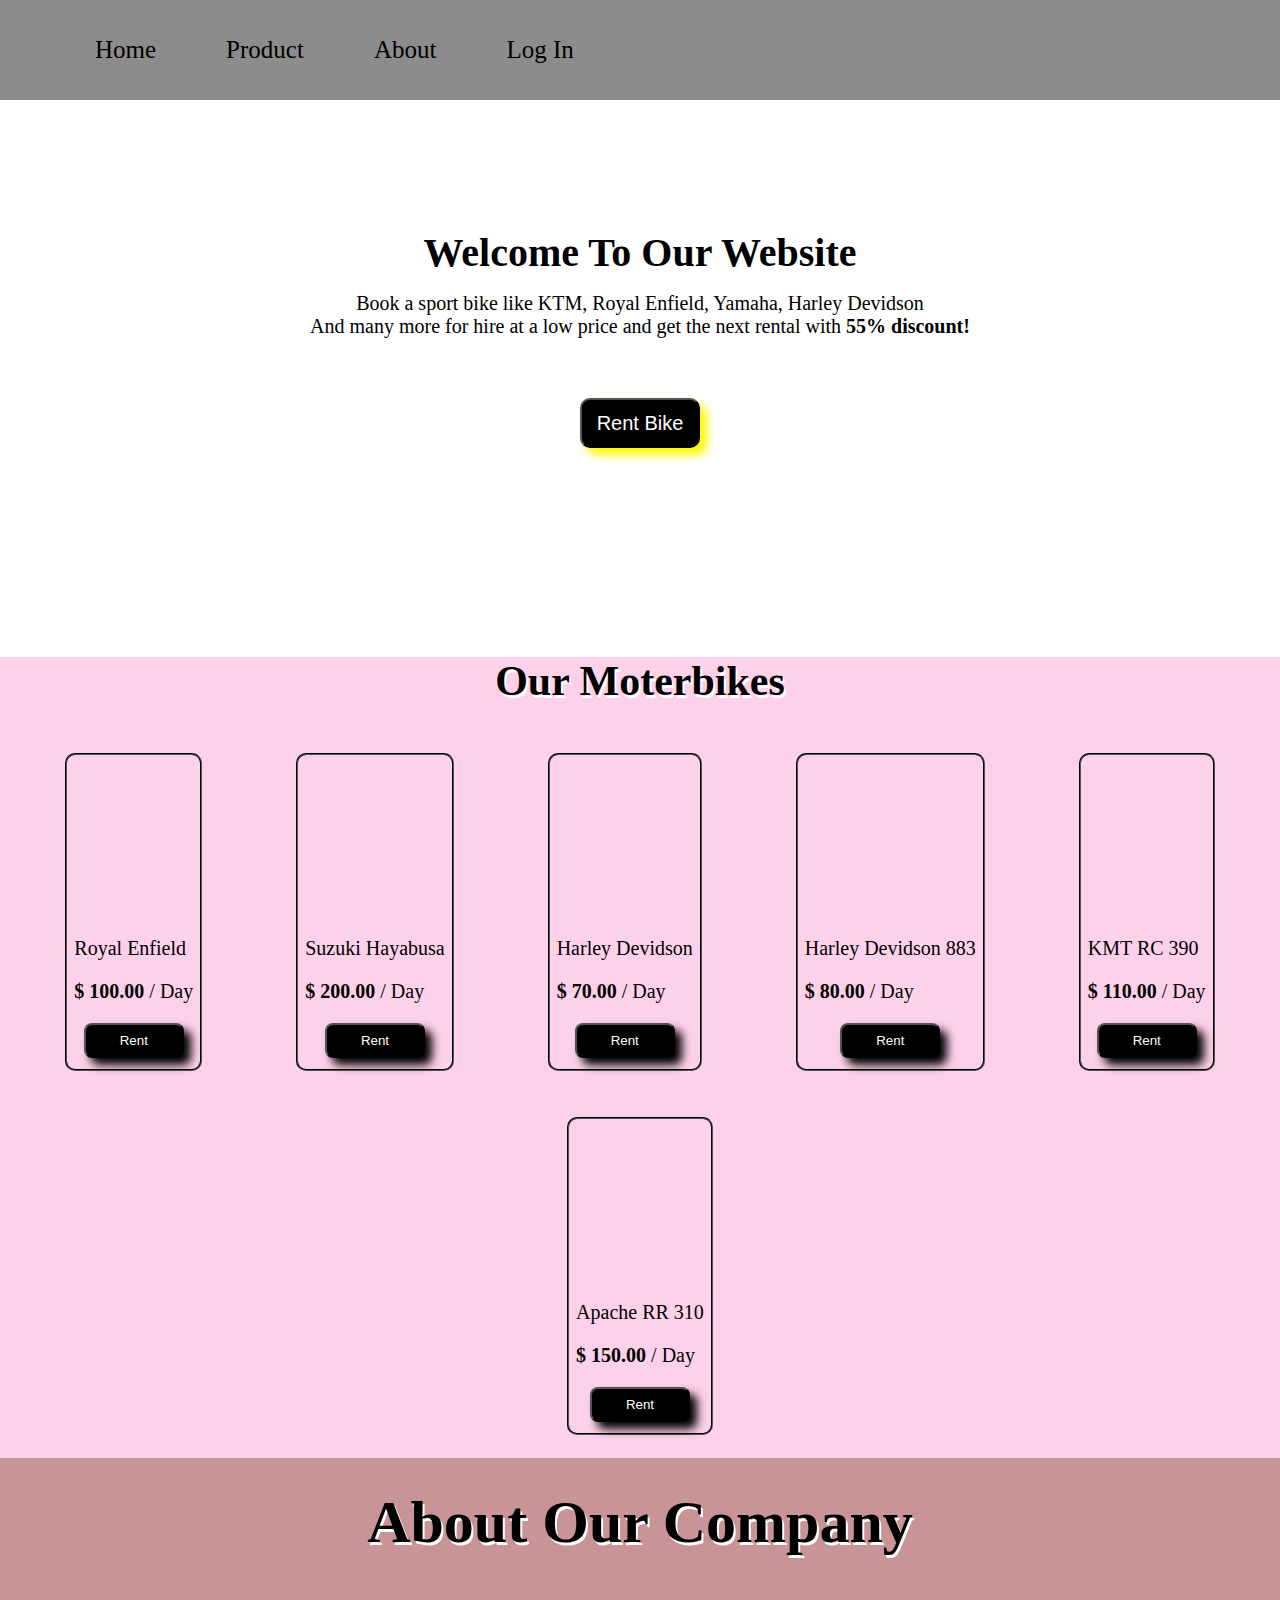
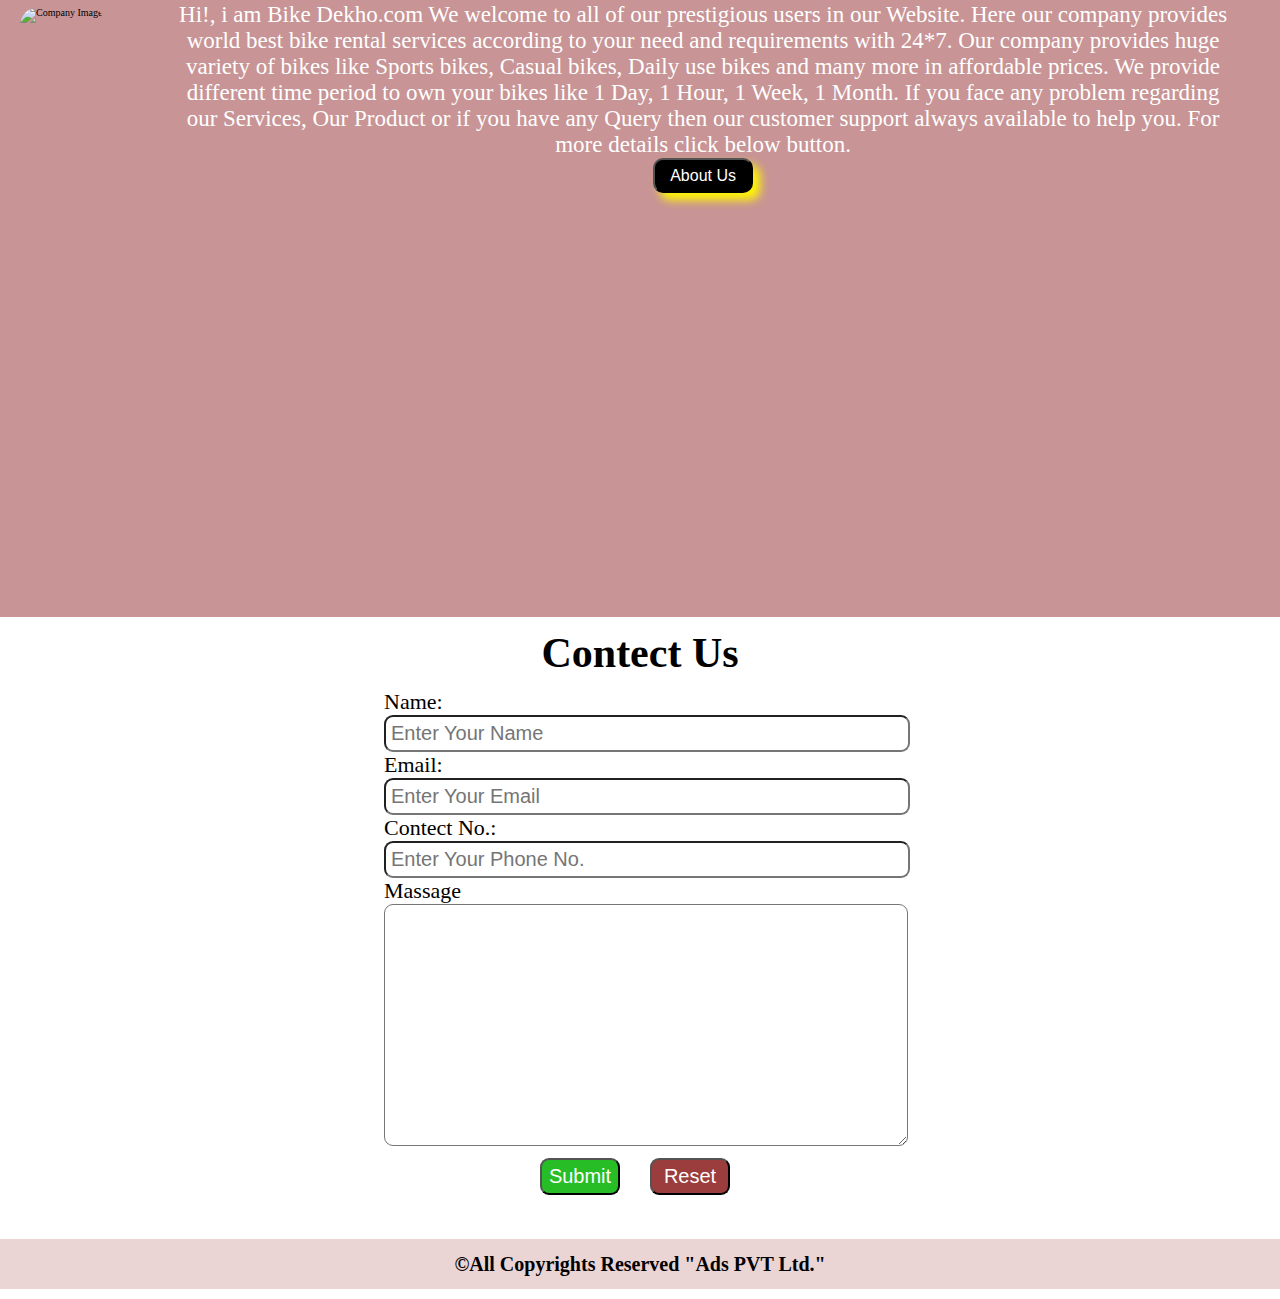
==== index1.html @ 398df595 "Add files via upload" ====
<!DOCTYPE html>
<html lang="en">

<head>
    <meta charset="UTF-8">
    <meta http-equiv="X-UA-Compatible" content="IE=edge">
    <meta name="viewport" content="width=device-width, initial-scale=1.0">
    <link rel="stylesheet" href="/small1.css">
    <link rel="stylesheet" media="screen and (max-width: 770px)" href="/phone.css">
    <title>My Web Page</title>
</head>

<body>
    <!-- Navigation Section -->
    <nav id="navbar">

        <img src="/img/logo image/t_logo1-removebg-preview.png" alt="" class="logo">
        <ul>
            <li class="nav"><a href="#home" id="">Home</a> </li>
            <li class="nav"><a href="#product">Product</a></li>
            <li class="nav"><a href="#about">About</a></li>
            <li class="nav"><a href="#contect">Log In</a></li>
        </ul>
    </nav>


    <!-- Home Section -->

    <section id="home">
        <h1 class="h-primary">Welcome To Our Website</h1>
        <p>Book a sport bike like KTM, Royal Enfield, Yamaha, Harley Devidson <br> And many more for hire at a low price
            and get the next rental with <b>55% discount!</b> </p>

        <button id="btn">Rent Bike</button>
    </section>

    <!-- Product Section -->

    <section id="product">
        <h1 class="p-headding">Our Moterbikes</h1>
        <div id="p-box">
            <div class="box">
                <img src="/img/item image/item1.jpg" alt="" class="box-img">
                <p> Royal Enfield</p>
                <p><b>$ 100.00</b>&nbsp;/&nbsp;Day</p>
                <button class="bbtn">Rent</button>
            </div>


            <div class="box">
                <img src="/img/item image/item2.jpg" alt="" class="box-img">
                <p> Suzuki Hayabusa</p>
                <p><b>$ 200.00</b>&nbsp;/&nbsp;Day</p>
                <button class="bbtn">Rent</button>
            </div>


            <div class="box">
                <img src="/img/item image/item3.jpg" alt="" class="box-img">
                <p> Harley Devidson</p>
                <p><b>$ 70.00</b>&nbsp;/&nbsp;Day</p>
                <button class="bbtn">Rent</button>
            </div>


            <div class="box">
                <img src="/img/item image/item4.jpg" alt="" class="box-img">
                <p>Harley Devidson 883</p>
                <p><b>$ 80.00</b>&nbsp;/&nbsp;Day</p>
                <button class="bbtn">Rent</button>
            </div>


            <div class="box">
                <img src="/img/item image/item5.jpg" alt="" class="box-img">
                <p> KMT RC 390 </p>
                <p><b>$ 110.00</b>&nbsp;/&nbsp;Day</p>
                <button class="bbtn">Rent</button>
            </div>


            <div class="box">
                <img src="/img/item image/item6.jpg" alt="" class="box-img">
                <p> Apache RR 310</p>
                <p><b>$ 150.00</b>&nbsp;/&nbsp;Day</p>
                <button class="bbtn">Rent</button>
            </div>

        </div>
    </section>

    <!-- About Section -->

    <section id="about">

        <div id="a-heading">
            <h1>About Our Company</h1>
        </div>

        <div id="about-img">

            <img src="/img/bg/bg7.jpg" alt="Company Image">
            <p>Hi!, i am Bike Dekho.com
                We welcome to all of our prestigious users in our Website.
                Here our company provides world best bike rental services according to your need and requirements with
                24*7.
                Our company provides huge variety of bikes like Sports bikes, Casual bikes, Daily use bikes and many
                more in affordable prices. We provide different time period to own your bikes like 1 Day, 1 Hour,
                1 Week, 1 Month.
                If you face any problem regarding our Services, Our Product or if you have any Query then our customer
                support always available to help you.
                For more details click below button.

                <a href="https://www.bikewale.com/" target="_blank"><button id="abtn">About Us</button></a>
            </p>

        </div>

    </section>

    <!-- Contect Section -->

    <section id="contect">
        <h1 class="center">Contect Us</h1>
        <div id="contect-box">
            <form action="anu.php">

                <div class="form-group">

                    <label for="name">Name: </label>
                    <input type="text" id="name" placeholder="Enter Your Name">
                </div>

                <div class="form-group">
                    <label for="email">Email: </label>
                    <input type="text" id="email" placeholder="Enter Your Email">
                </div>

                <div class="form-group">
                    <label for="mob">Contect No.: </label>
                    <input type="number" id="mob" placeholder="Enter Your Phone No.">
                </div>

                <div>
                    <label for="massage">Massage </label><br>
                    <textarea name="" id="massage" cols="30" rows="10"></textarea>
                </div>
                <div class="btn1">

                    <div id="submit">
                        <input type="submit">
                    </div>

                    <div id="reset">
                        <input type="reset">
                    </div>

                </div>
            </form>
        </div>
    </section>

    <footer>&copy;All Copyrights Reserved <b>&nbsp;"Ads PVT Ltd."</b> </footer>
</body>

</html>
---- small1.css ----
/* css reset */
*{
    margin: 0;
    padding: 0;
}
html{
    font-size: 62.5%;
    scroll-behavior: smooth;
}
/*============= Navigation Section ==============*/

#navbar::before{
     background-color: black;
     content: " ";
     position:absolute;
     width: 100%;
     height: 10rem;
     top: 0;
     left: 0;
     z-index: -1;
     opacity:.45;
}

#navbar{
    display: flex;
    margin: 0 1rem;
    padding: 0rem 1rem;
}

/* Navbar logo */
#navbar img{
    height: 10rem;
    margin: 0rem 2rem;
    z-index:0;
    opacity:1; 
}

#navbar ul{
    list-style: none;
    display: flex;
}

#navbar ul li{
    margin: 1rem 2rem;
    display:flex;
    justify-content:center;
    align-items: center;
}

/* Navbar Anchor tag */
#navbar ul li a{
    text-decoration: none;
    font-size: 2.5rem;
    color: black;
    display: block;
    border-radius: 2.5rem;
    padding: .5rem 1.5rem;
}

#navbar ul li a:hover{
    background-color:black;
    color: white;
    transition: .6s;
}
#navbar ul li a:active{
    background-color:red;
    color: white;
    transition: .6s;
}

/*======================= Home Section ==================*/

#home{
    display: flex;
    flex-direction: column;
    /* justify-content: center; */
    text-align: center;
    align-items: center;
    margin: 11.3rem 0;
    height: 33.13rem;
    color:black ;
    /* position: relative; */
}

#home::before{
    background: url('/img/bg/bg6.jpg')no-repeat center center/cover;
    content: " ";
    position: absolute;
    width: 100%;
    height: 65.65rem;
    top: 0;
    z-index: -1;
    opacity: .85;
    /* border: 2px solid red; */
}

/* Home Section heading */
#home .h-primary{
    font-size: 4rem;
    padding: 1.6rem 0;
}

/* Home Section paragraph */
#home p{
    font-size: 2rem;
}

/* Home Section rent bike button */
#btn{
    margin: 6rem 0;
    height: 5rem;
    width: 12rem;
    font-size: 2rem;
    padding: 1rem;
    border-radius:1rem;
    background-color: black;
    color: white;
    cursor: pointer;
    box-shadow: .7rem .7rem 1rem #fff700;
}

#btn:hover{
    border-bottom-left-radius: 1.9rem;
    border-top-right-radius: 1.9rem;
    border-top-left-radius: 0;
    border-bottom-right-radius: 0;
    color: white;
    background-color:rgb(241, 8, 66);
}

/* ================= Product Section =================*/

#product{
    /* margin-top: 17rem 0; */
    /* border: 2px solid red; */
    position: relative;
}

#product::before{
    background-color:#FEC5E5;
    content: " ";
    position: absolute;
    height: 100%;
    width: 100%;
    right: 0;
    z-index: -1;
    opacity: .8;
}

/*Product Section heading*/
.p-headding{
    display: flex;
    justify-content: center;
    align-items: center;
    margin: 2.5rem 0rem;
    font-size: 4.2rem;
    text-shadow: .2rem .25rem .05rem white;
}

#p-box{
    display: flex;
    flex-wrap: wrap;
    justify-content: center;
    align-items: center;
    margin:0 1rem;
}

/* Product Section boxs */
#p-box .box{
    display: block;
    border: .2rem solid black;
    border-style:groove;
    border-radius: 1rem;
    margin: 2.3rem 4.7rem;
    height: 31rem;
    padding: .2rem;
}
#p-box .box:hover{
    box-shadow:0 0 1.5rem .7rem black;
    
}

/* Product Section images */
#p-box .box img{
    display: block;
    height: 16rem;
    margin: auto;
    border-radius: 1rem;
}

/* Product Section Button And Paragraph */

.box p{
    margin: 2rem 0;
    font-size: 2rem;
    color: black;
    padding:0 .5rem;
}

.box .bbtn{
    width: 10rem;
    height: 3.5rem;
    display: block;
    margin:2rem auto;
    border-radius: .8rem;
    background-color: black;
    cursor: pointer;
    color: white;
    box-shadow: .7rem .7rem 1rem black;
}

.bbtn:hover{
    border-bottom-left-radius: 1.9rem;
    border-top-right-radius: 1.9rem;
    border-top-left-radius: 0;
    border-bottom-right-radius: 0;
    color:black;
    background-color: white;
    font-weight: bolder;
    /* background-color:rgb(241, 8, 66); */
}

/*==================== About Section ================*/

#about{
    display: flex;
    /* border: 2px solid red; */
    flex-direction: column;
    position: relative;
    /* flex-wrap: wrap; */
}
#about::before{
    background-color:#9E4244 ;
    content: " ";
    position: absolute;
    height: 100%;
    width: 100%;
    z-index: -1;
    opacity: .57;
}

/*About Section heading*/
#a-heading{
    font-size: 3rem;
    display: block;
    margin: 3rem 2rem;
    text-align: center;
    text-shadow: .2rem .25rem .05rem white;
}

#about-img{
    display: flex;
}
/* About Section image */
#about-img img{
    float: left;
    clear: left;
    height: 59rem;
    width: 45rem;
    margin: 2rem 2rem;
    border-radius: 1.9rem;
}

#about-img img:hover{
    box-shadow: 0 0 1.5rem 1.5rem rgb(43, 41, 41);
}

/* About Section paragraph */
#about-img p{
    font-size: 2.3rem;
    text-align: center;
    margin-top: 1.5rem;
    padding: 0 5rem;
    color:white;
}

/* About Section button About us */
#abtn{
    height: 3.5rem;
    display: block;
    width: 10rem;
    margin: auto;
    font-size: 1.6rem;
    border-radius:1rem;
    background-color: black;
    color: white;
    cursor: pointer;
    box-shadow: .7rem .7rem 1rem #fff700;
}

/* Button behaviour like link */
#about-img a{
    text-decoration:none;
}

#abtn:hover{
    border-bottom-left-radius: 1.9rem;
    border-top-right-radius: 1.9rem;
    border-top-left-radius: 0;
    border-bottom-right-radius: 0;
    color: black;
    background-color:white;
    font-weight: bolder;
}

/* =========== Contect Section ================*/

#contect{
    /* position: relative; */
    margin-top:0rem;
    position: relative;
}

#contect::before{
    content: "";
    position: absolute;
    width: 100%;
    height: 100%;
    z-index: -1;
    opacity: 0.9;
    background: url('/img/contact.jpg') no-repeat center center/cover;
}

#contect-box{
    display: flex;
    justify-content: center;
    align-items: center;
    padding-bottom:3.4rem;
}

#contect-box input,
#contect-box textarea{
    width: 100%;
    padding: 0.5rem;
    border-radius: .9rem;
    font-size: 2rem;
}
#contect-box form{
    width: 40%;
}
#contect-box label{
    font-size: 2.2rem;
    font-family: 'Bree Serif', serif;
}

.center{ 
    font-size: 4.2rem;
    padding: 1.2rem;
    text-align: center;
    font-family: 'Bree Serif', serif;
    text-shadow: .2rem .25rem .05rem white;
} 
.btn1{
    display: flex;
    justify-content: center;
    align-items: center;
  }
#submit{
    margin: 1rem 1rem;
    cursor: pointer;
    width: 8rem;
    border-width: none;
}

#submit input{
    background-color: rgb(38, 189, 38);
    color: white;
}
#submit input:hover{
    background-color:green;
}
#reset input{
    background-color: rgb(156, 61, 61);
    color: white;
}

#reset{
    margin: 1rem 2rem;
    width: 8rem;
    cursor: pointer;
}
#reset input:hover{
    background-color:red;
}    
/* Footer Section */
footer{
    display: flex;
    height: 5rem;
    background-color: rgb(235, 212, 212);
    font-weight: bolder;
    font-size: 2rem;
    justify-content: center;
    align-items: center;
}
---- phone.css ----
/* Navigation Section */

#navbar{
    flex-direction: column;
}

#navbar img{
    height: 5rem;
    width: 7.5rem;
    margin: 0 auto;
    z-index:0;
    opacity:1; 
}

#navbar ul li{
    margin: .2rem auto;
    display:flex;
    justify-content:center;
    align-items: center;
}

#navbar ul li a{
    text-decoration: none;
    font-size: 2rem;
    color: black;
    display: block;
    border-radius: 2.5rem;
    padding: .5rem .5rem;
}

#home::before{
    height: 65.35rem;
}
/* Product Section */

#product::before{
    margin-top: 0;
}

.p-headding{
    margin-top: 12.23rem;
}

/* About Section */
#about-img{
    display: flex;
    flex-wrap: wrap;

}

#about-img img{
    display: flex;    
    height: 40rem;
    width: 30rem;
    margin: .1rem auto;
    border-radius: 1.9rem;
}

#about-img p{
    
    font-size: 2rem;
    text-align: justify;
    margin-top: 1rem;
    padding: 0 5rem;
    color:white;
}

#abtn{
    
    box-shadow: none;
    margin-bottom: 1rem
}

/* Contect Section */
#contect{
    position: relative;
}

#contect-box form{
    width: 50%;
}

footer{
    font-size: 1.6rem;
    /* flex-direction: column; */
}

@media only screen and (max-width: 310px) {

    /* Navigation Section */
    #navbar ul li a{
        font-size: 1.5rem;
        padding: .5rem .2rem;
    }

    /* Home Section */

    #home .h-primary{
        font-size: 2.5rem;
        padding: 1.6rem 0;
    }
    
    #home p{
        font-size: 1.7rem;
    }

    #btn{
        margin: 3rem 0;
        height: 3.5rem;
        width: 12rem;
        font-size: 1rem;  
    }

    #home::before{
        width: 100%;
        height: 51.65rem;
    }

    #home{
        height: 19.13rem;
    }
    
    /* Product Section */
    #product::before{
        margin-top: 0;
    }
    
    .p-headding{
        /* margin: 2.5rem 0rem; */
        margin-top: 13.13rem;
        font-size: 2.5rem;
    }

    #p-box .box{
        display: block;
        margin: 2rem 1.7rem;
        height: 23rem;
    }

    #p-box .box img{
        height: 10rem;
        
    }
    
    /* Product Section Button And Paragraph */
    .box p{
        margin: 1rem 0;
        font-size: 1.2rem;
        padding:0 .5rem;
    }
    
    .box .bbtn{
        width: 10rem;
        height: 3.5rem;
        margin:2rem auto;
    }

    /* About section */
    #about-img img{
        height: 20rem;
        width: 15rem;
    }

    #a-heading{
        font-size: 2rem;
        margin: 3rem 2rem;
    }

    /* Contect Section */
    .center{ 
        font-size: 2.5rem;
    } 
    
    #submit{
        margin: 1rem 0rem;
        cursor: pointer;
    }

    #contect-box form{
        width: 75%;
    }

    footer{
        font-size: 2rem;
        flex-direction: column;
    }
}

@media only screen and (max-width: 218px){
    
    /* Navigation Section */
    #navbar ul{
        margin: 0rem auto;
        flex-wrap: wrap;
    }

    #navbar ul li a{
        font-size: 1.2rem;
        padding: .2rem .2rem;
    }
    
    #navbar::before{
        width: 100%;
        height: 11rem;
    }
   
    #navbar{
       display: flex;
       margin: 0 .1rem;
       padding: 0rem 1rem;
    }
   
    #navbar img{
       height: 6rem;
       margin: 0rem auto;
    }

    /* Home section */
    #home::before{
        width: 100%;
        height: 39.25rem;
    }

    #home{
        margin: 3.3rem 0;
        height: 14.53rem;
    }
    
    
    #home .h-primary{
        font-size: 2rem;
        padding: 1.6rem 0;
    }
    
    #home p{
        font-size: 1.3rem;
    }
    
    /* Product Section */
    #p-box .box img{
        height: 8rem;
    }

    #p-box .box{
        display: block;
        margin: 2rem .5rem;
        height: 20rem;
    }

    .box p{
        margin: 1rem 0;
        font-size: 1rem;
        color: black;
        padding:0 .5rem;
    }

    footer{
        font-size: 1.6rem;
        flex-direction: column;
    }
}

@media only screen and (max-width: 206px){
    
    /* Navigation Section */
   #navbar img{
        height: 6rem;
        margin: 0rem auto;
        display: none;
    }

    #navbar ul{
        margin: 0rem auto;
        flex-wrap: wrap;
        flex-direction: column;
    }

    /* Home Section */
    #home::before{

        width: 100%;
        height: 42.25rem;
    }

    #home{
        margin: 3.3rem 0;
        height: 16.53rem;
    }

    #btn{
        width: 10rem;
        
    }

    /* Product box */
    .box p{
        text-align: center;
    }

    /* About Section */
    #about-img p{
    
        font-size: 1.3rem;
        text-align: justify;
        padding: 0 2rem;
    }

    #a-heading{
        font-size: 1.5rem;
        margin: 2rem 1rem;
    }

    #about-img img{
        height: 15rem;
        width: 10rem;
    }

    #abtn{
        height: 3rem;
        width: 9rem;
        margin: .5rem auto;
        font-size: 1.4rem;
    }

    footer{
        font-size: 1.3rem;
        flex-direction: column;
    }
}

@media only screen and (max-width: 130px){

    /* Home Section */
    #home::before{
        width: 100%;
        height: 43.25rem;
    }

    #home{
        margin: 3.3rem 0;
        height: 17.53rem;
    }

    #btn{
        width: 8rem;
    }

    /* Product Section */
    #p-box .box img{
        height: 6rem;
    }

    .box .bbtn{
        width: 8rem;
        height: 3.5rem;
        margin:2rem auto;
    }

    .p-headding{
        font-size: 2rem;
    }

    /* About Section */
    #abtn{
        height: 3rem;
        width: 7rem;
    }
}
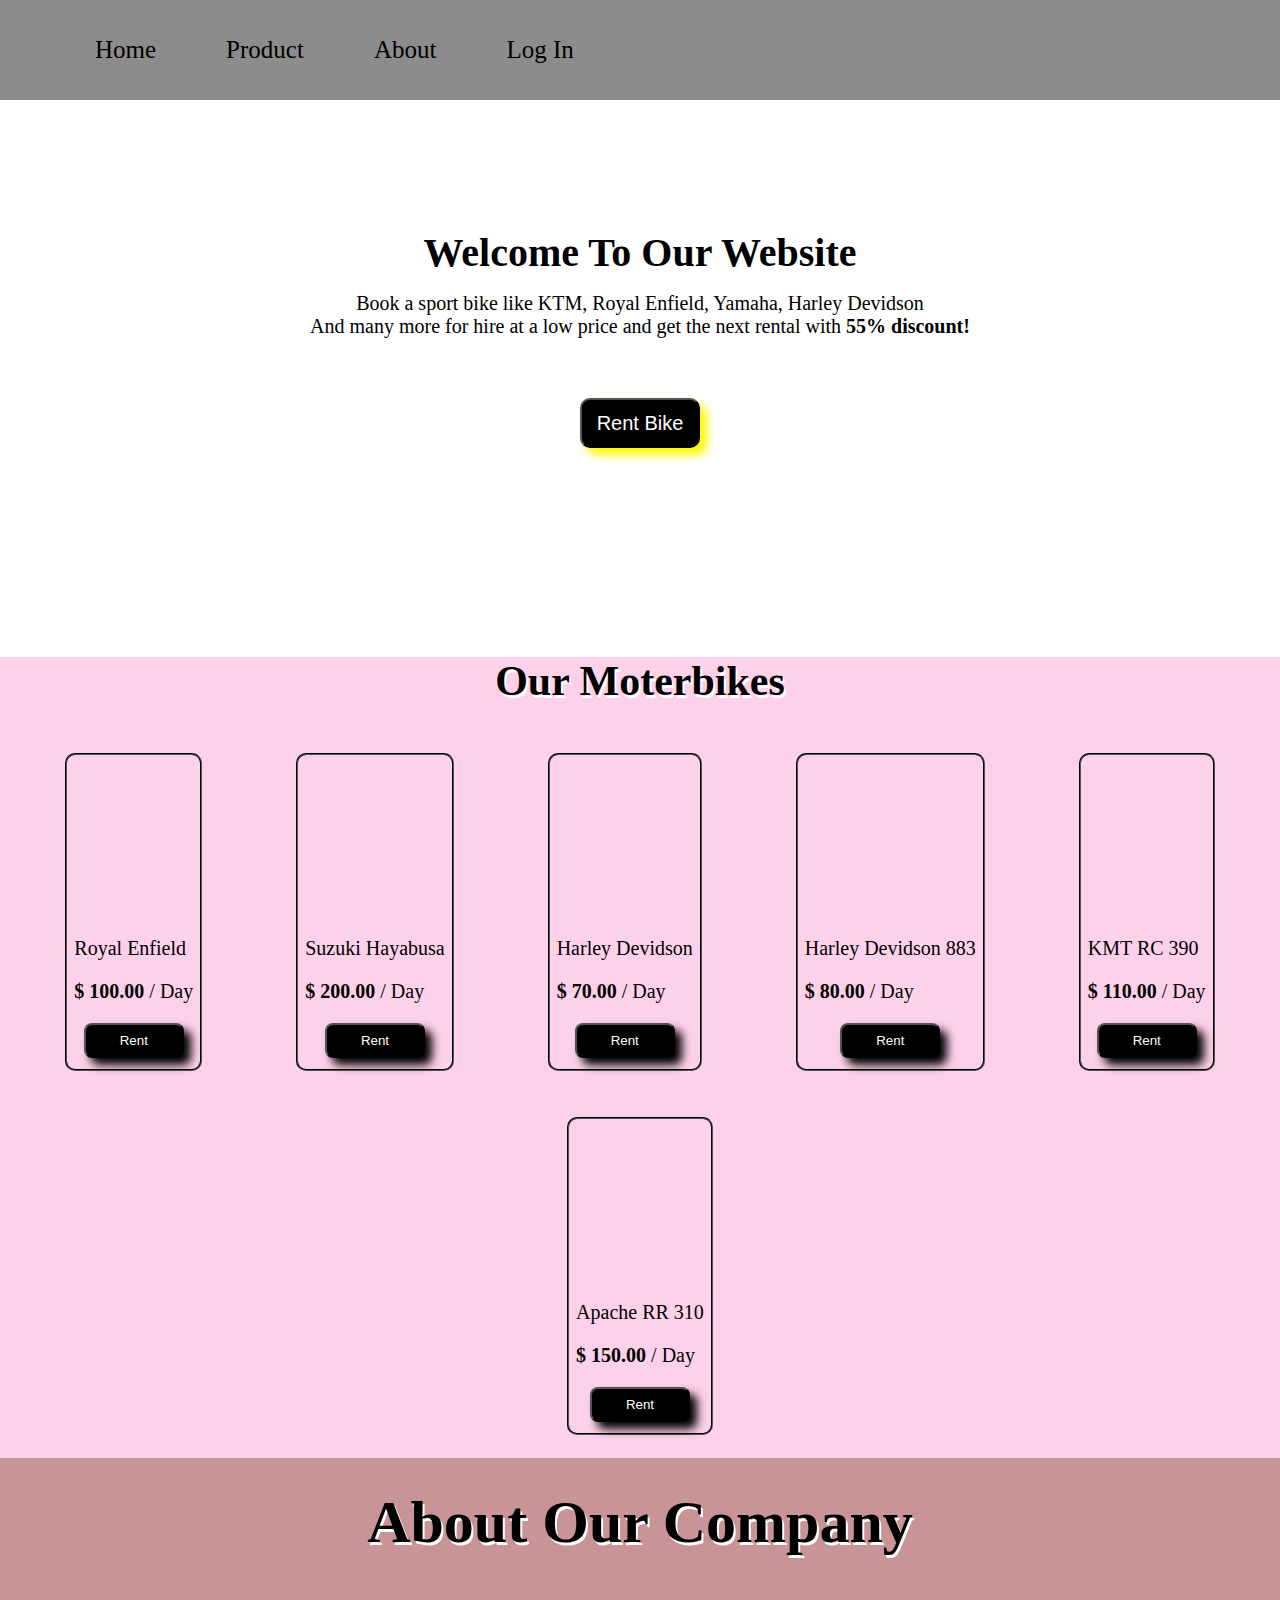
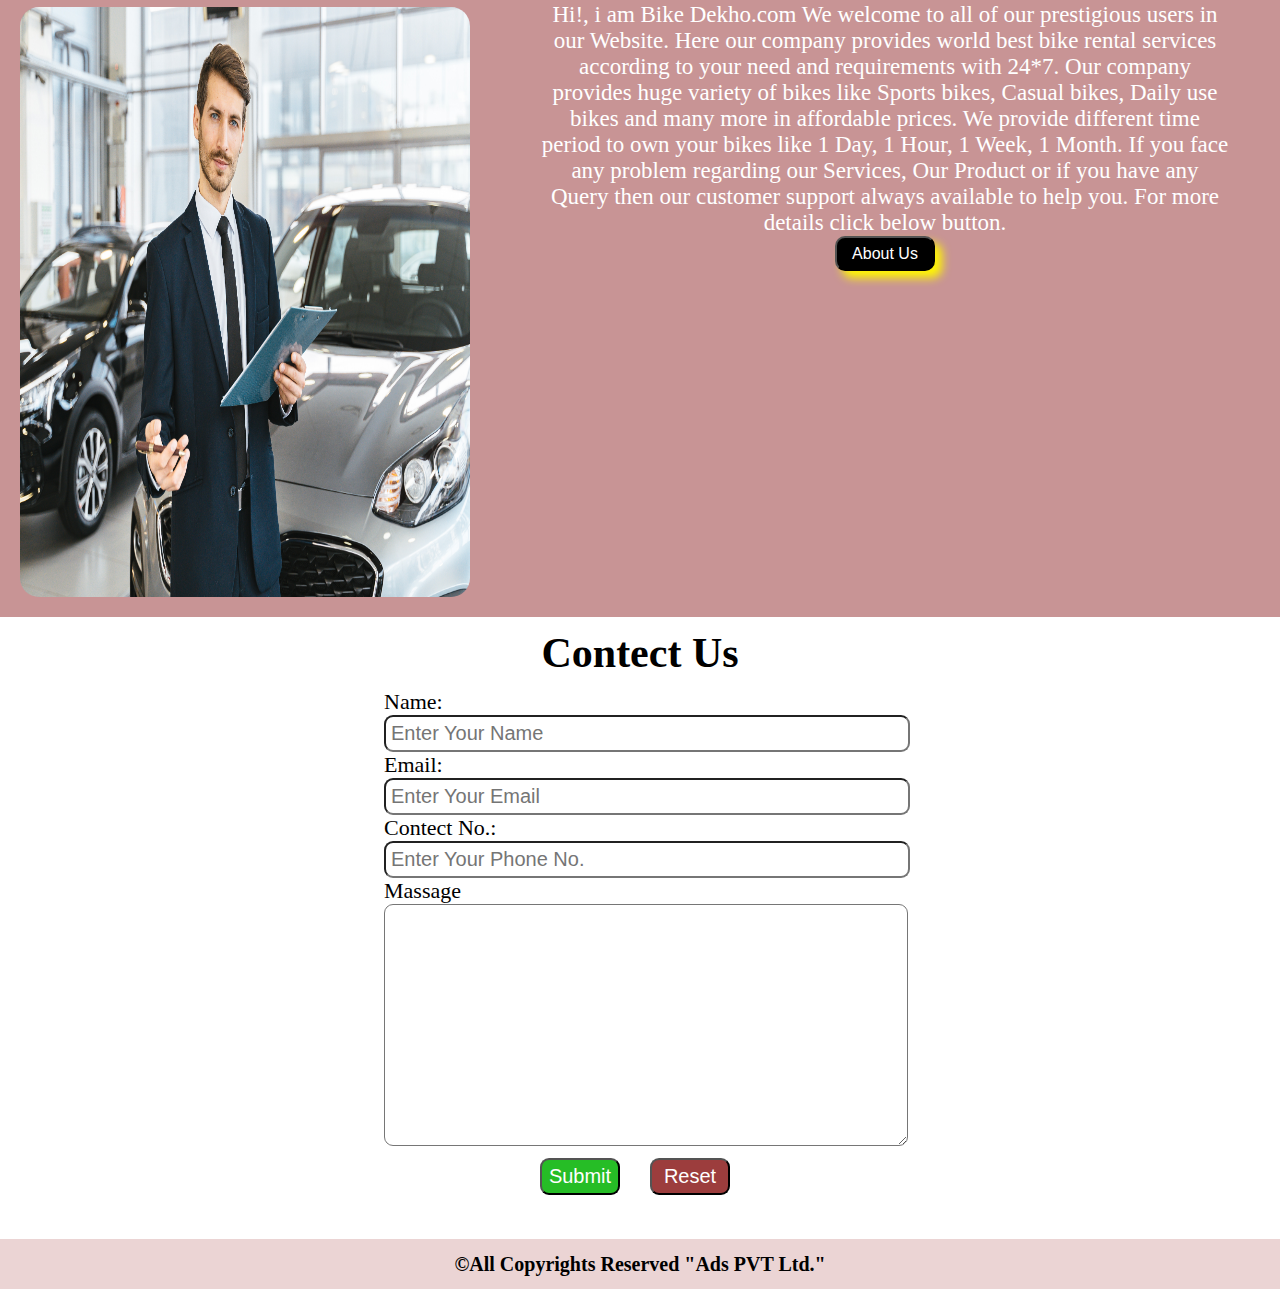
==== commit 40cba6fd: "Update index1.html" ====
--- a/index1.html
+++ b/index1.html
@@ -5,8 +5,8 @@
     <meta charset="UTF-8">
     <meta http-equiv="X-UA-Compatible" content="IE=edge">
     <meta name="viewport" content="width=device-width, initial-scale=1.0">
-    <link rel="stylesheet" href="/small1.css">
-    <link rel="stylesheet" media="screen and (max-width: 770px)" href="/phone.css">
+    <link rel="stylesheet" href="https://singhadarsh77.github.io/BikeRental/small1.css">
+    <link rel="stylesheet" media="screen and (max-width: 770px)" href="https://singhadarsh77.github.io/BikeRental/phone.css">
     <title>My Web Page</title>
 </head>
 
@@ -14,7 +14,7 @@
     <!-- Navigation Section -->
     <nav id="navbar">
 
-        <img src="/img/logo image/t_logo1-removebg-preview.png" alt="" class="logo">
+        <img src="t_logo1-removebg-preview.png" alt="" class="logo">
         <ul>
             <li class="nav"><a href="#home" id="">Home</a> </li>
             <li class="nav"><a href="#product">Product</a></li>
@@ -40,7 +40,7 @@
         <h1 class="p-headding">Our Moterbikes</h1>
         <div id="p-box">
             <div class="box">
-                <img src="/img/item image/item1.jpg" alt="" class="box-img">
+                <img src="item1.jpg" alt="" class="box-img">
                 <p> Royal Enfield</p>
                 <p><b>$ 100.00</b>&nbsp;/&nbsp;Day</p>
                 <button class="bbtn">Rent</button>
@@ -48,7 +48,7 @@
 
 
             <div class="box">
-                <img src="/img/item image/item2.jpg" alt="" class="box-img">
+                <img src="item2.jpg" alt="" class="box-img">
                 <p> Suzuki Hayabusa</p>
                 <p><b>$ 200.00</b>&nbsp;/&nbsp;Day</p>
                 <button class="bbtn">Rent</button>
@@ -64,7 +64,7 @@
 
 
             <div class="box">
-                <img src="/img/item image/item4.jpg" alt="" class="box-img">
+                <img src="item4.jpg" alt="" class="box-img">
                 <p>Harley Devidson 883</p>
                 <p><b>$ 80.00</b>&nbsp;/&nbsp;Day</p>
                 <button class="bbtn">Rent</button>
@@ -72,7 +72,7 @@
 
 
             <div class="box">
-                <img src="/img/item image/item5.jpg" alt="" class="box-img">
+                <img src="item5.jpg" alt="" class="box-img">
                 <p> KMT RC 390 </p>
                 <p><b>$ 110.00</b>&nbsp;/&nbsp;Day</p>
                 <button class="bbtn">Rent</button>
@@ -80,7 +80,7 @@
 
 
             <div class="box">
-                <img src="/img/item image/item6.jpg" alt="" class="box-img">
+                <img src="item6.jpg" alt="" class="box-img">
                 <p> Apache RR 310</p>
                 <p><b>$ 150.00</b>&nbsp;/&nbsp;Day</p>
                 <button class="bbtn">Rent</button>
@@ -99,7 +99,7 @@
 
         <div id="about-img">
 
-            <img src="/img/bg/bg7.jpg" alt="Company Image">
+            <img src="bg7.jpg" alt="Company Image">
             <p>Hi!, i am Bike Dekho.com
                 We welcome to all of our prestigious users in our Website.
                 Here our company provides world best bike rental services according to your need and requirements with
@@ -163,4 +163,4 @@
     <footer>&copy;All Copyrights Reserved <b>&nbsp;"Ads PVT Ltd."</b> </footer>
 </body>
 
-</html>+</html>
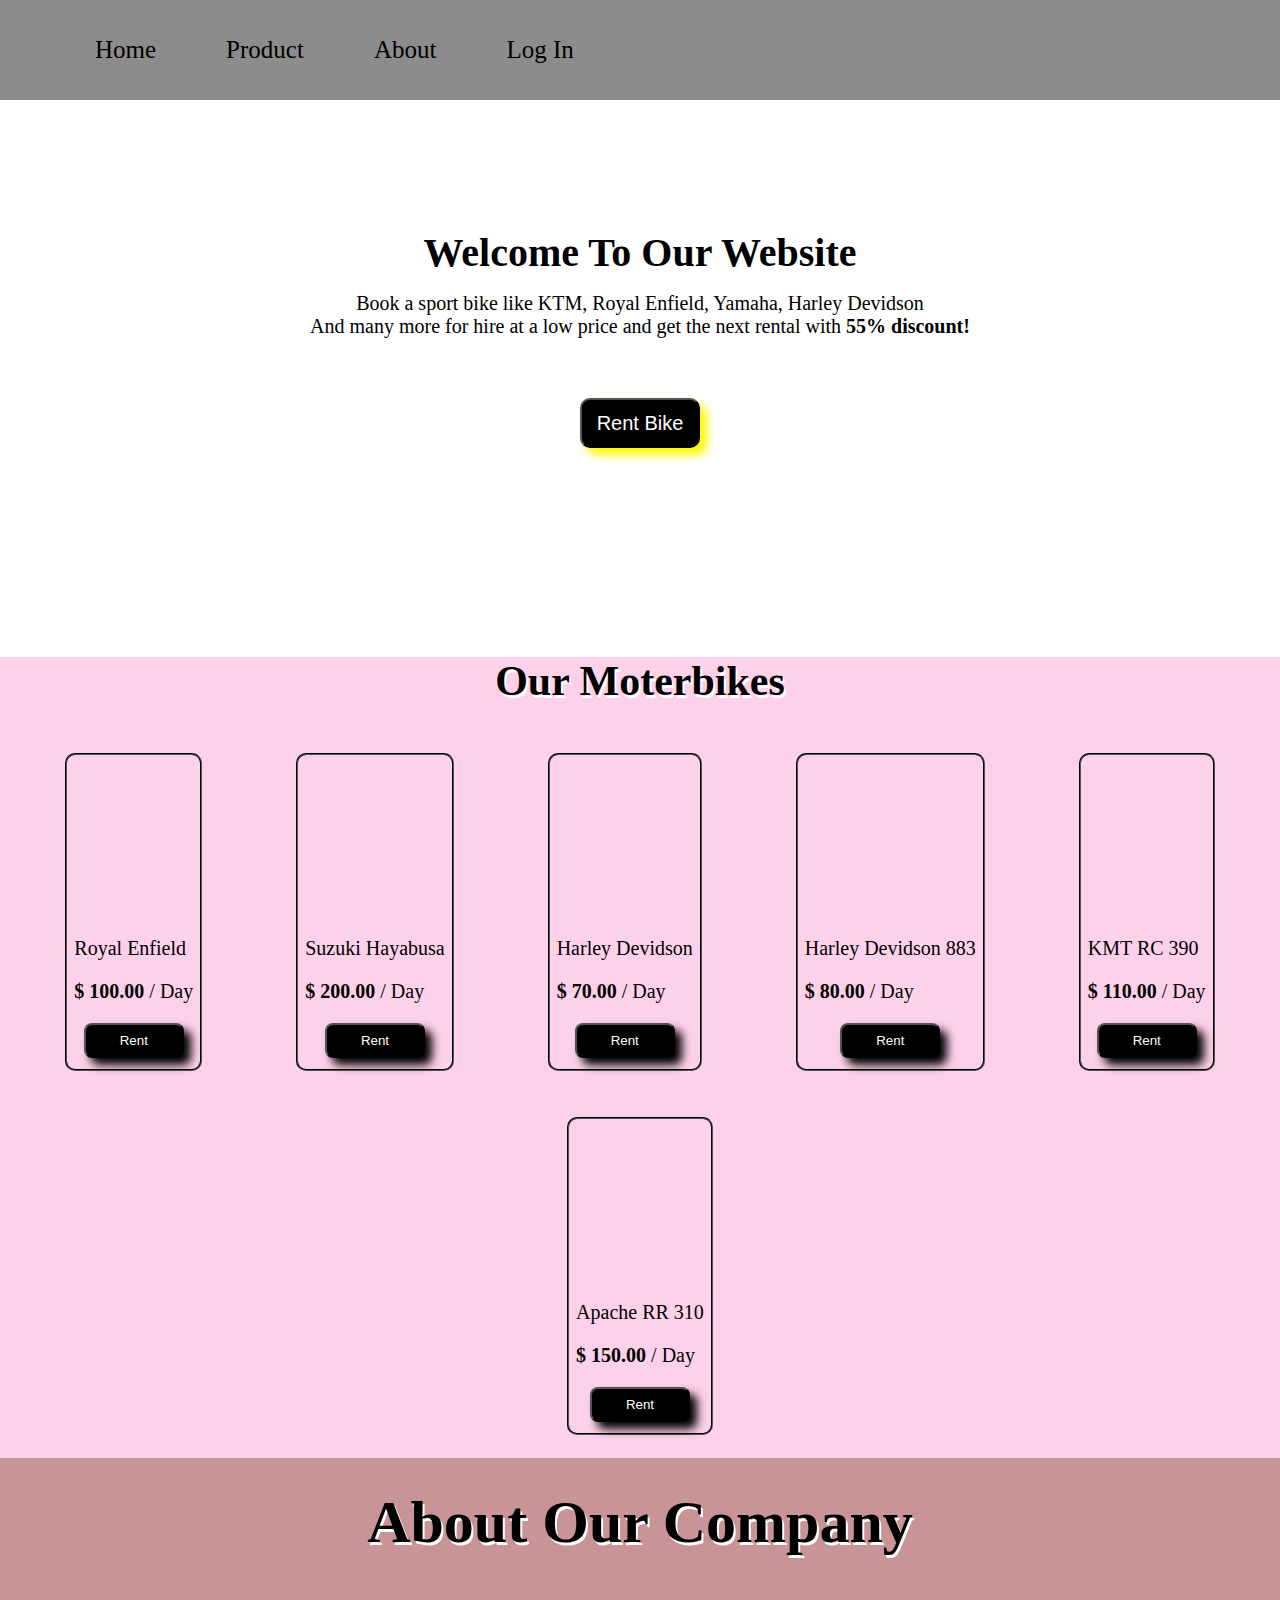
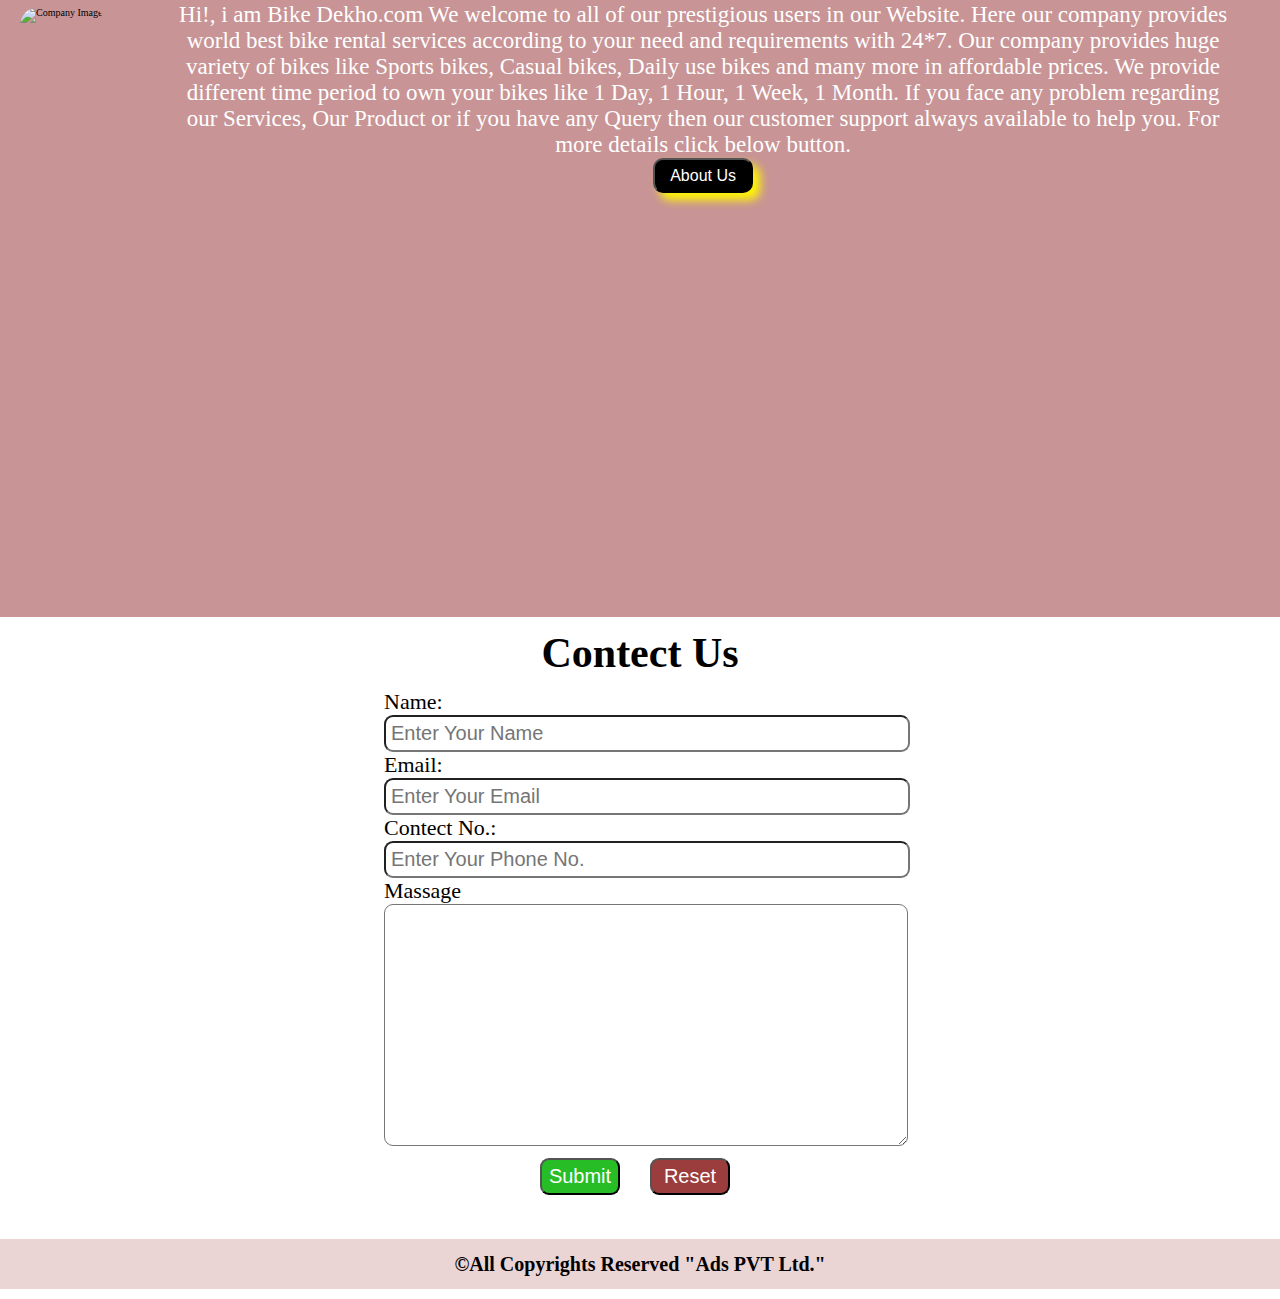
==== commit 1b0d196f: "Add files via upload" ====
--- a/index1.html
+++ b/index1.html
@@ -5,8 +5,8 @@
     <meta charset="UTF-8">
     <meta http-equiv="X-UA-Compatible" content="IE=edge">
     <meta name="viewport" content="width=device-width, initial-scale=1.0">
-    <link rel="stylesheet" href="https://singhadarsh77.github.io/BikeRental/small1.css">
-    <link rel="stylesheet" media="screen and (max-width: 770px)" href="https://singhadarsh77.github.io/BikeRental/phone.css">
+    <link rel="stylesheet" href="/small1.css">
+    <link rel="stylesheet" media="screen and (max-width: 770px)" href="/phone.css">
     <title>My Web Page</title>
 </head>
 
@@ -14,7 +14,7 @@
     <!-- Navigation Section -->
     <nav id="navbar">
 
-        <img src="t_logo1-removebg-preview.png" alt="" class="logo">
+        <img src="/img/logo image/t_logo1-removebg-preview.png" alt="" class="logo">
         <ul>
             <li class="nav"><a href="#home" id="">Home</a> </li>
             <li class="nav"><a href="#product">Product</a></li>
@@ -40,7 +40,7 @@
         <h1 class="p-headding">Our Moterbikes</h1>
         <div id="p-box">
             <div class="box">
-                <img src="item1.jpg" alt="" class="box-img">
+                <img src="/img/item image/item1.jpg" alt="" class="box-img">
                 <p> Royal Enfield</p>
                 <p><b>$ 100.00</b>&nbsp;/&nbsp;Day</p>
                 <button class="bbtn">Rent</button>
@@ -48,7 +48,7 @@
 
 
             <div class="box">
-                <img src="item2.jpg" alt="" class="box-img">
+                <img src="/img/item image/item2.jpg" alt="" class="box-img">
                 <p> Suzuki Hayabusa</p>
                 <p><b>$ 200.00</b>&nbsp;/&nbsp;Day</p>
                 <button class="bbtn">Rent</button>
@@ -64,7 +64,7 @@
 
 
             <div class="box">
-                <img src="item4.jpg" alt="" class="box-img">
+                <img src="/img/item image/item4.jpg" alt="" class="box-img">
                 <p>Harley Devidson 883</p>
                 <p><b>$ 80.00</b>&nbsp;/&nbsp;Day</p>
                 <button class="bbtn">Rent</button>
@@ -72,7 +72,7 @@
 
 
             <div class="box">
-                <img src="item5.jpg" alt="" class="box-img">
+                <img src="/img/item image/item5.jpg" alt="" class="box-img">
                 <p> KMT RC 390 </p>
                 <p><b>$ 110.00</b>&nbsp;/&nbsp;Day</p>
                 <button class="bbtn">Rent</button>
@@ -80,7 +80,7 @@
 
 
             <div class="box">
-                <img src="item6.jpg" alt="" class="box-img">
+                <img src="/img/item image/item6.jpg" alt="" class="box-img">
                 <p> Apache RR 310</p>
                 <p><b>$ 150.00</b>&nbsp;/&nbsp;Day</p>
                 <button class="bbtn">Rent</button>
@@ -99,7 +99,7 @@
 
         <div id="about-img">
 
-            <img src="bg7.jpg" alt="Company Image">
+            <img src="/img/bg/bg7.jpg" alt="Company Image">
             <p>Hi!, i am Bike Dekho.com
                 We welcome to all of our prestigious users in our Website.
                 Here our company provides world best bike rental services according to your need and requirements with
@@ -163,4 +163,4 @@
     <footer>&copy;All Copyrights Reserved <b>&nbsp;"Ads PVT Ltd."</b> </footer>
 </body>
 
-</html>
+</html>--- a/small1.css
+++ b/small1.css
@@ -0,0 +1,394 @@
+/* css reset */
+*{
+    margin: 0;
+    padding: 0;
+}
+html{
+    font-size: 62.5%;
+    scroll-behavior: smooth;
+}
+/*============= Navigation Section ==============*/
+
+#navbar::before{
+     background-color: black;
+     content: " ";
+     position:absolute;
+     width: 100%;
+     height: 10rem;
+     top: 0;
+     left: 0;
+     z-index: -1;
+     opacity:.45;
+}
+
+#navbar{
+    display: flex;
+    margin: 0 1rem;
+    padding: 0rem 1rem;
+}
+
+/* Navbar logo */
+#navbar img{
+    height: 10rem;
+    margin: 0rem 2rem;
+    z-index:0;
+    opacity:1; 
+}
+
+#navbar ul{
+    list-style: none;
+    display: flex;
+}
+
+#navbar ul li{
+    margin: 1rem 2rem;
+    display:flex;
+    justify-content:center;
+    align-items: center;
+}
+
+/* Navbar Anchor tag */
+#navbar ul li a{
+    text-decoration: none;
+    font-size: 2.5rem;
+    color: black;
+    display: block;
+    border-radius: 2.5rem;
+    padding: .5rem 1.5rem;
+}
+
+#navbar ul li a:hover{
+    background-color:black;
+    color: white;
+    transition: .6s;
+}
+#navbar ul li a:active{
+    background-color:red;
+    color: white;
+    transition: .6s;
+}
+
+/*======================= Home Section ==================*/
+
+#home{
+    display: flex;
+    flex-direction: column;
+    /* justify-content: center; */
+    text-align: center;
+    align-items: center;
+    margin: 11.3rem 0;
+    height: 33.13rem;
+    color:black ;
+    /* position: relative; */
+}
+
+#home::before{
+    background: url('/img/bg/bg6.jpg')no-repeat center center/cover;
+    content: " ";
+    position: absolute;
+    width: 100%;
+    height: 65.65rem;
+    top: 0;
+    z-index: -1;
+    opacity: .85;
+    /* border: 2px solid red; */
+}
+
+/* Home Section heading */
+#home .h-primary{
+    font-size: 4rem;
+    padding: 1.6rem 0;
+}
+
+/* Home Section paragraph */
+#home p{
+    font-size: 2rem;
+}
+
+/* Home Section rent bike button */
+#btn{
+    margin: 6rem 0;
+    height: 5rem;
+    width: 12rem;
+    font-size: 2rem;
+    padding: 1rem;
+    border-radius:1rem;
+    background-color: black;
+    color: white;
+    cursor: pointer;
+    box-shadow: .7rem .7rem 1rem #fff700;
+}
+
+#btn:hover{
+    border-bottom-left-radius: 1.9rem;
+    border-top-right-radius: 1.9rem;
+    border-top-left-radius: 0;
+    border-bottom-right-radius: 0;
+    color: white;
+    background-color:rgb(241, 8, 66);
+}
+
+/* ================= Product Section =================*/
+
+#product{
+    /* margin-top: 17rem 0; */
+    /* border: 2px solid red; */
+    position: relative;
+}
+
+#product::before{
+    background-color:#FEC5E5;
+    content: " ";
+    position: absolute;
+    height: 100%;
+    width: 100%;
+    right: 0;
+    z-index: -1;
+    opacity: .8;
+}
+
+/*Product Section heading*/
+.p-headding{
+    display: flex;
+    justify-content: center;
+    align-items: center;
+    margin: 2.5rem 0rem;
+    font-size: 4.2rem;
+    text-shadow: .2rem .25rem .05rem white;
+}
+
+#p-box{
+    display: flex;
+    flex-wrap: wrap;
+    justify-content: center;
+    align-items: center;
+    margin:0 1rem;
+}
+
+/* Product Section boxs */
+#p-box .box{
+    display: block;
+    border: .2rem solid black;
+    border-style:groove;
+    border-radius: 1rem;
+    margin: 2.3rem 4.7rem;
+    height: 31rem;
+    padding: .2rem;
+}
+#p-box .box:hover{
+    box-shadow:0 0 1.5rem .7rem black;
+    
+}
+
+/* Product Section images */
+#p-box .box img{
+    display: block;
+    height: 16rem;
+    margin: auto;
+    border-radius: 1rem;
+}
+
+/* Product Section Button And Paragraph */
+
+.box p{
+    margin: 2rem 0;
+    font-size: 2rem;
+    color: black;
+    padding:0 .5rem;
+}
+
+.box .bbtn{
+    width: 10rem;
+    height: 3.5rem;
+    display: block;
+    margin:2rem auto;
+    border-radius: .8rem;
+    background-color: black;
+    cursor: pointer;
+    color: white;
+    box-shadow: .7rem .7rem 1rem black;
+}
+
+.bbtn:hover{
+    border-bottom-left-radius: 1.9rem;
+    border-top-right-radius: 1.9rem;
+    border-top-left-radius: 0;
+    border-bottom-right-radius: 0;
+    color:black;
+    background-color: white;
+    font-weight: bolder;
+    /* background-color:rgb(241, 8, 66); */
+}
+
+/*==================== About Section ================*/
+
+#about{
+    display: flex;
+    /* border: 2px solid red; */
+    flex-direction: column;
+    position: relative;
+    /* flex-wrap: wrap; */
+}
+#about::before{
+    background-color:#9E4244 ;
+    content: " ";
+    position: absolute;
+    height: 100%;
+    width: 100%;
+    z-index: -1;
+    opacity: .57;
+}
+
+/*About Section heading*/
+#a-heading{
+    font-size: 3rem;
+    display: block;
+    margin: 3rem 2rem;
+    text-align: center;
+    text-shadow: .2rem .25rem .05rem white;
+}
+
+#about-img{
+    display: flex;
+}
+/* About Section image */
+#about-img img{
+    float: left;
+    clear: left;
+    height: 59rem;
+    width: 45rem;
+    margin: 2rem 2rem;
+    border-radius: 1.9rem;
+}
+
+#about-img img:hover{
+    box-shadow: 0 0 1.5rem 1.5rem rgb(43, 41, 41);
+}
+
+/* About Section paragraph */
+#about-img p{
+    font-size: 2.3rem;
+    text-align: center;
+    margin-top: 1.5rem;
+    padding: 0 5rem;
+    color:white;
+}
+
+/* About Section button About us */
+#abtn{
+    height: 3.5rem;
+    display: block;
+    width: 10rem;
+    margin: auto;
+    font-size: 1.6rem;
+    border-radius:1rem;
+    background-color: black;
+    color: white;
+    cursor: pointer;
+    box-shadow: .7rem .7rem 1rem #fff700;
+}
+
+/* Button behaviour like link */
+#about-img a{
+    text-decoration:none;
+}
+
+#abtn:hover{
+    border-bottom-left-radius: 1.9rem;
+    border-top-right-radius: 1.9rem;
+    border-top-left-radius: 0;
+    border-bottom-right-radius: 0;
+    color: black;
+    background-color:white;
+    font-weight: bolder;
+}
+
+/* =========== Contect Section ================*/
+
+#contect{
+    /* position: relative; */
+    margin-top:0rem;
+    position: relative;
+}
+
+#contect::before{
+    content: "";
+    position: absolute;
+    width: 100%;
+    height: 100%;
+    z-index: -1;
+    opacity: 0.9;
+    background: url('/img/contact.jpg') no-repeat center center/cover;
+}
+
+#contect-box{
+    display: flex;
+    justify-content: center;
+    align-items: center;
+    padding-bottom:3.4rem;
+}
+
+#contect-box input,
+#contect-box textarea{
+    width: 100%;
+    padding: 0.5rem;
+    border-radius: .9rem;
+    font-size: 2rem;
+}
+#contect-box form{
+    width: 40%;
+}
+#contect-box label{
+    font-size: 2.2rem;
+    font-family: 'Bree Serif', serif;
+}
+
+.center{ 
+    font-size: 4.2rem;
+    padding: 1.2rem;
+    text-align: center;
+    font-family: 'Bree Serif', serif;
+    text-shadow: .2rem .25rem .05rem white;
+} 
+.btn1{
+    display: flex;
+    justify-content: center;
+    align-items: center;
+  }
+#submit{
+    margin: 1rem 1rem;
+    cursor: pointer;
+    width: 8rem;
+    border-width: none;
+}
+
+#submit input{
+    background-color: rgb(38, 189, 38);
+    color: white;
+}
+#submit input:hover{
+    background-color:green;
+}
+#reset input{
+    background-color: rgb(156, 61, 61);
+    color: white;
+}
+
+#reset{
+    margin: 1rem 2rem;
+    width: 8rem;
+    cursor: pointer;
+}
+#reset input:hover{
+    background-color:red;
+}    
+/* Footer Section */
+footer{
+    display: flex;
+    height: 5rem;
+    background-color: rgb(235, 212, 212);
+    font-weight: bolder;
+    font-size: 2rem;
+    justify-content: center;
+    align-items: center;
+}--- a/phone.css
+++ b/phone.css
@@ -0,0 +1,368 @@
+/* Navigation Section */
+
+#navbar{
+    flex-direction: column;
+}
+
+#navbar img{
+    height: 5rem;
+    width: 7.5rem;
+    margin: 0 auto;
+    z-index:0;
+    opacity:1; 
+}
+
+#navbar ul li{
+    margin: .2rem auto;
+    display:flex;
+    justify-content:center;
+    align-items: center;
+}
+
+#navbar ul li a{
+    text-decoration: none;
+    font-size: 2rem;
+    color: black;
+    display: block;
+    border-radius: 2.5rem;
+    padding: .5rem .5rem;
+}
+
+#home::before{
+    height: 65.35rem;
+}
+/* Product Section */
+
+#product::before{
+    margin-top: 0;
+}
+
+.p-headding{
+    margin-top: 12.23rem;
+}
+
+/* About Section */
+#about-img{
+    display: flex;
+    flex-wrap: wrap;
+
+}
+
+#about-img img{
+    display: flex;    
+    height: 40rem;
+    width: 30rem;
+    margin: .1rem auto;
+    border-radius: 1.9rem;
+}
+
+#about-img p{
+    
+    font-size: 2rem;
+    text-align: justify;
+    margin-top: 1rem;
+    padding: 0 5rem;
+    color:white;
+}
+
+#abtn{
+    
+    box-shadow: none;
+    margin-bottom: 1rem
+}
+
+/* Contect Section */
+#contect{
+    position: relative;
+}
+
+#contect-box form{
+    width: 50%;
+}
+
+footer{
+    font-size: 1.6rem;
+    /* flex-direction: column; */
+}
+
+@media only screen and (max-width: 310px) {
+
+    /* Navigation Section */
+    #navbar ul li a{
+        font-size: 1.5rem;
+        padding: .5rem .2rem;
+    }
+
+    /* Home Section */
+
+    #home .h-primary{
+        font-size: 2.5rem;
+        padding: 1.6rem 0;
+    }
+    
+    #home p{
+        font-size: 1.7rem;
+    }
+
+    #btn{
+        margin: 3rem 0;
+        height: 3.5rem;
+        width: 12rem;
+        font-size: 1rem;  
+    }
+
+    #home::before{
+        width: 100%;
+        height: 51.65rem;
+    }
+
+    #home{
+        height: 19.13rem;
+    }
+    
+    /* Product Section */
+    #product::before{
+        margin-top: 0;
+    }
+    
+    .p-headding{
+        /* margin: 2.5rem 0rem; */
+        margin-top: 13.13rem;
+        font-size: 2.5rem;
+    }
+
+    #p-box .box{
+        display: block;
+        margin: 2rem 1.7rem;
+        height: 23rem;
+    }
+
+    #p-box .box img{
+        height: 10rem;
+        
+    }
+    
+    /* Product Section Button And Paragraph */
+    .box p{
+        margin: 1rem 0;
+        font-size: 1.2rem;
+        padding:0 .5rem;
+    }
+    
+    .box .bbtn{
+        width: 10rem;
+        height: 3.5rem;
+        margin:2rem auto;
+    }
+
+    /* About section */
+    #about-img img{
+        height: 20rem;
+        width: 15rem;
+    }
+
+    #a-heading{
+        font-size: 2rem;
+        margin: 3rem 2rem;
+    }
+
+    /* Contect Section */
+    .center{ 
+        font-size: 2.5rem;
+    } 
+    
+    #submit{
+        margin: 1rem 0rem;
+        cursor: pointer;
+    }
+
+    #contect-box form{
+        width: 75%;
+    }
+
+    footer{
+        font-size: 2rem;
+        flex-direction: column;
+    }
+}
+
+@media only screen and (max-width: 218px){
+    
+    /* Navigation Section */
+    #navbar ul{
+        margin: 0rem auto;
+        flex-wrap: wrap;
+    }
+
+    #navbar ul li a{
+        font-size: 1.2rem;
+        padding: .2rem .2rem;
+    }
+    
+    #navbar::before{
+        width: 100%;
+        height: 11rem;
+    }
+   
+    #navbar{
+       display: flex;
+       margin: 0 .1rem;
+       padding: 0rem 1rem;
+    }
+   
+    #navbar img{
+       height: 6rem;
+       margin: 0rem auto;
+    }
+
+    /* Home section */
+    #home::before{
+        width: 100%;
+        height: 39.25rem;
+    }
+
+    #home{
+        margin: 3.3rem 0;
+        height: 14.53rem;
+    }
+    
+    
+    #home .h-primary{
+        font-size: 2rem;
+        padding: 1.6rem 0;
+    }
+    
+    #home p{
+        font-size: 1.3rem;
+    }
+    
+    /* Product Section */
+    #p-box .box img{
+        height: 8rem;
+    }
+
+    #p-box .box{
+        display: block;
+        margin: 2rem .5rem;
+        height: 20rem;
+    }
+
+    .box p{
+        margin: 1rem 0;
+        font-size: 1rem;
+        color: black;
+        padding:0 .5rem;
+    }
+
+    footer{
+        font-size: 1.6rem;
+        flex-direction: column;
+    }
+}
+
+@media only screen and (max-width: 206px){
+    
+    /* Navigation Section */
+   #navbar img{
+        height: 6rem;
+        margin: 0rem auto;
+        display: none;
+    }
+
+    #navbar ul{
+        margin: 0rem auto;
+        flex-wrap: wrap;
+        flex-direction: column;
+    }
+
+    /* Home Section */
+    #home::before{
+
+        width: 100%;
+        height: 42.25rem;
+    }
+
+    #home{
+        margin: 3.3rem 0;
+        height: 16.53rem;
+    }
+
+    #btn{
+        width: 10rem;
+        
+    }
+
+    /* Product box */
+    .box p{
+        text-align: center;
+    }
+
+    /* About Section */
+    #about-img p{
+    
+        font-size: 1.3rem;
+        text-align: justify;
+        padding: 0 2rem;
+    }
+
+    #a-heading{
+        font-size: 1.5rem;
+        margin: 2rem 1rem;
+    }
+
+    #about-img img{
+        height: 15rem;
+        width: 10rem;
+    }
+
+    #abtn{
+        height: 3rem;
+        width: 9rem;
+        margin: .5rem auto;
+        font-size: 1.4rem;
+    }
+
+    footer{
+        font-size: 1.3rem;
+        flex-direction: column;
+    }
+}
+
+@media only screen and (max-width: 130px){
+
+    /* Home Section */
+    #home::before{
+        width: 100%;
+        height: 43.25rem;
+    }
+
+    #home{
+        margin: 3.3rem 0;
+        height: 17.53rem;
+    }
+
+    #btn{
+        width: 8rem;
+    }
+
+    /* Product Section */
+    #p-box .box img{
+        height: 6rem;
+    }
+
+    .box .bbtn{
+        width: 8rem;
+        height: 3.5rem;
+        margin:2rem auto;
+    }
+
+    .p-headding{
+        font-size: 2rem;
+    }
+
+    /* About Section */
+    #abtn{
+        height: 3rem;
+        width: 7rem;
+    }
+}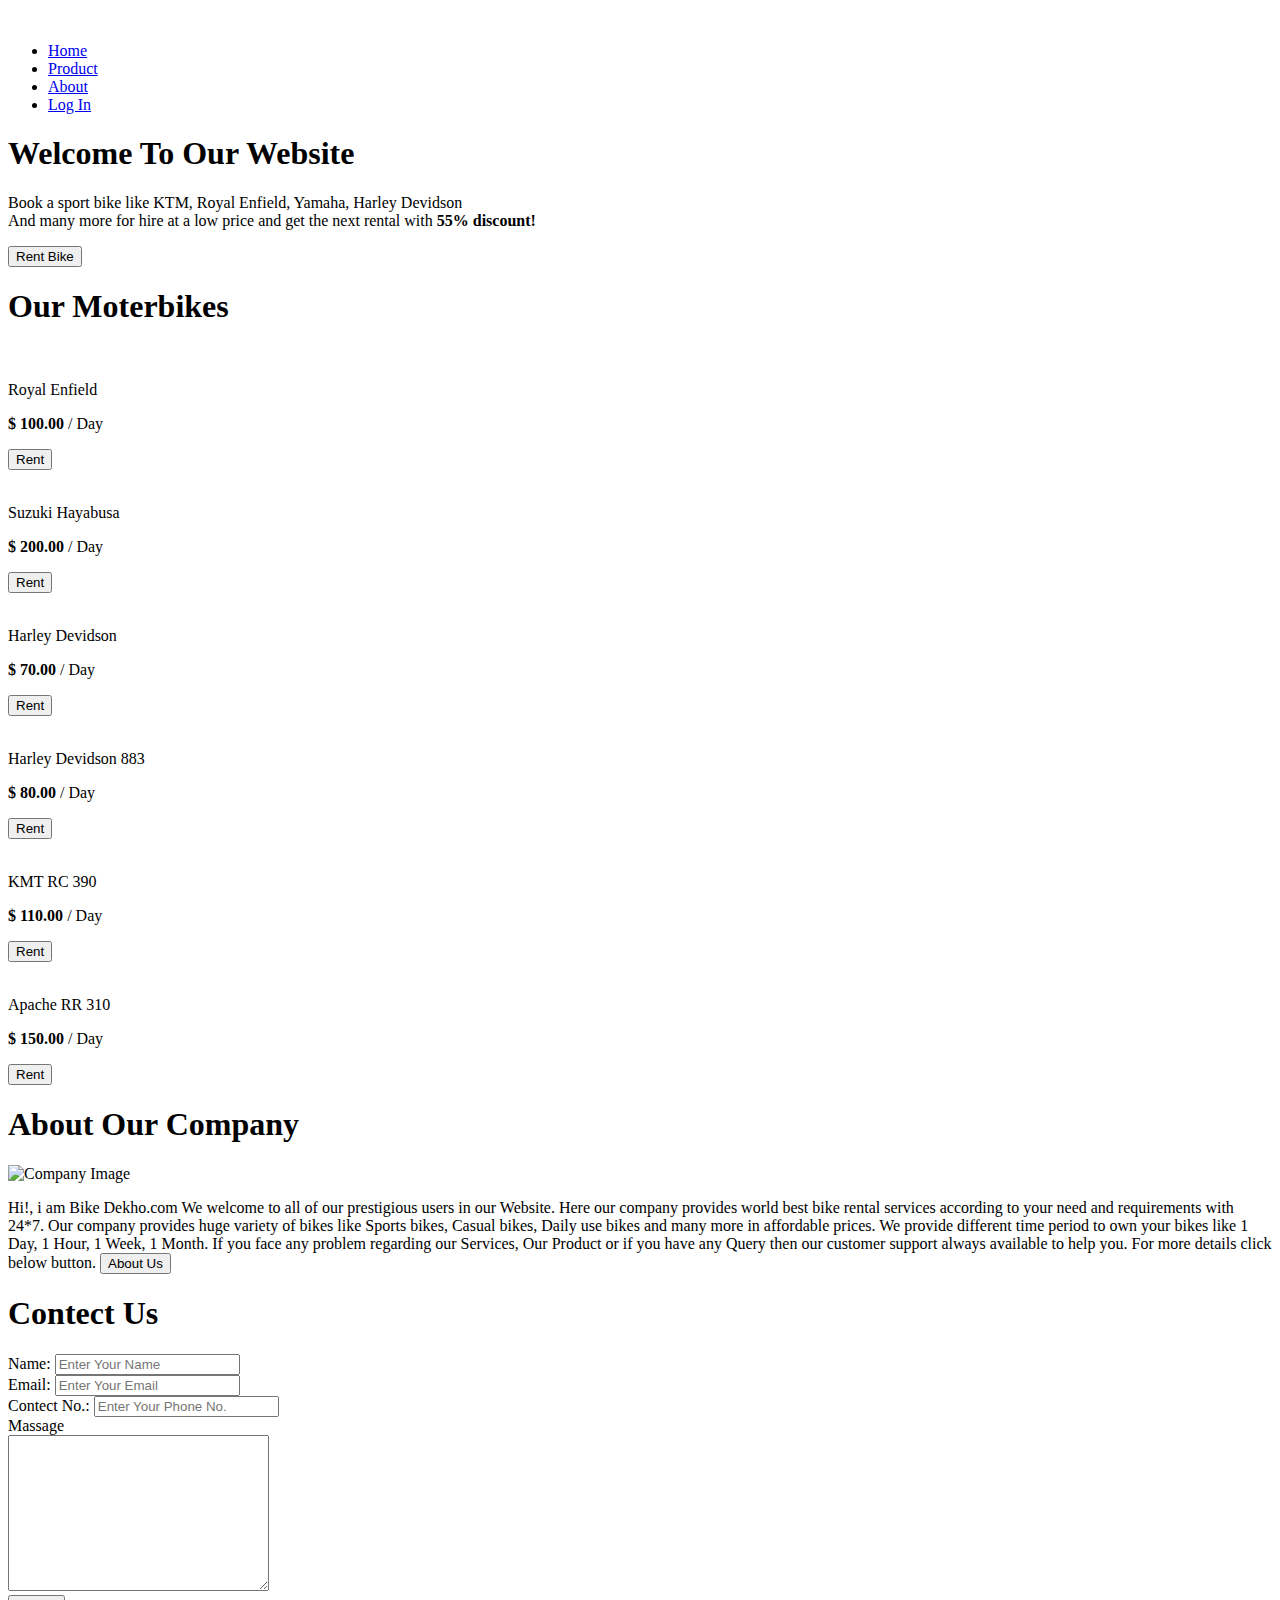
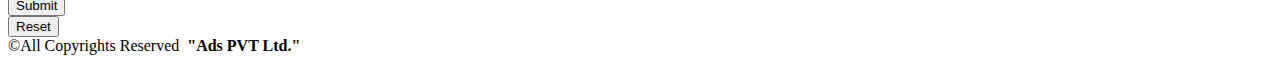
==== commit 9e58558f: "Update index1.html" ====
--- a/index1.html
+++ b/index1.html
@@ -5,8 +5,8 @@
     <meta charset="UTF-8">
     <meta http-equiv="X-UA-Compatible" content="IE=edge">
     <meta name="viewport" content="width=device-width, initial-scale=1.0">
-    <link rel="stylesheet" href="/small1.css">
-    <link rel="stylesheet" media="screen and (max-width: 770px)" href="/phone.css">
+    <link rel="stylesheet" href="https://github.com/Singhadarsh77/BikeRental/blob/main/small1.css">
+    <link rel="stylesheet" media="screen and (max-width: 770px)" href="https://github.com/Singhadarsh77/BikeRental/blob/main/phone.css">
     <title>My Web Page</title>
 </head>
 
@@ -163,4 +163,4 @@
     <footer>&copy;All Copyrights Reserved <b>&nbsp;"Ads PVT Ltd."</b> </footer>
 </body>
 
-</html>+</html>
